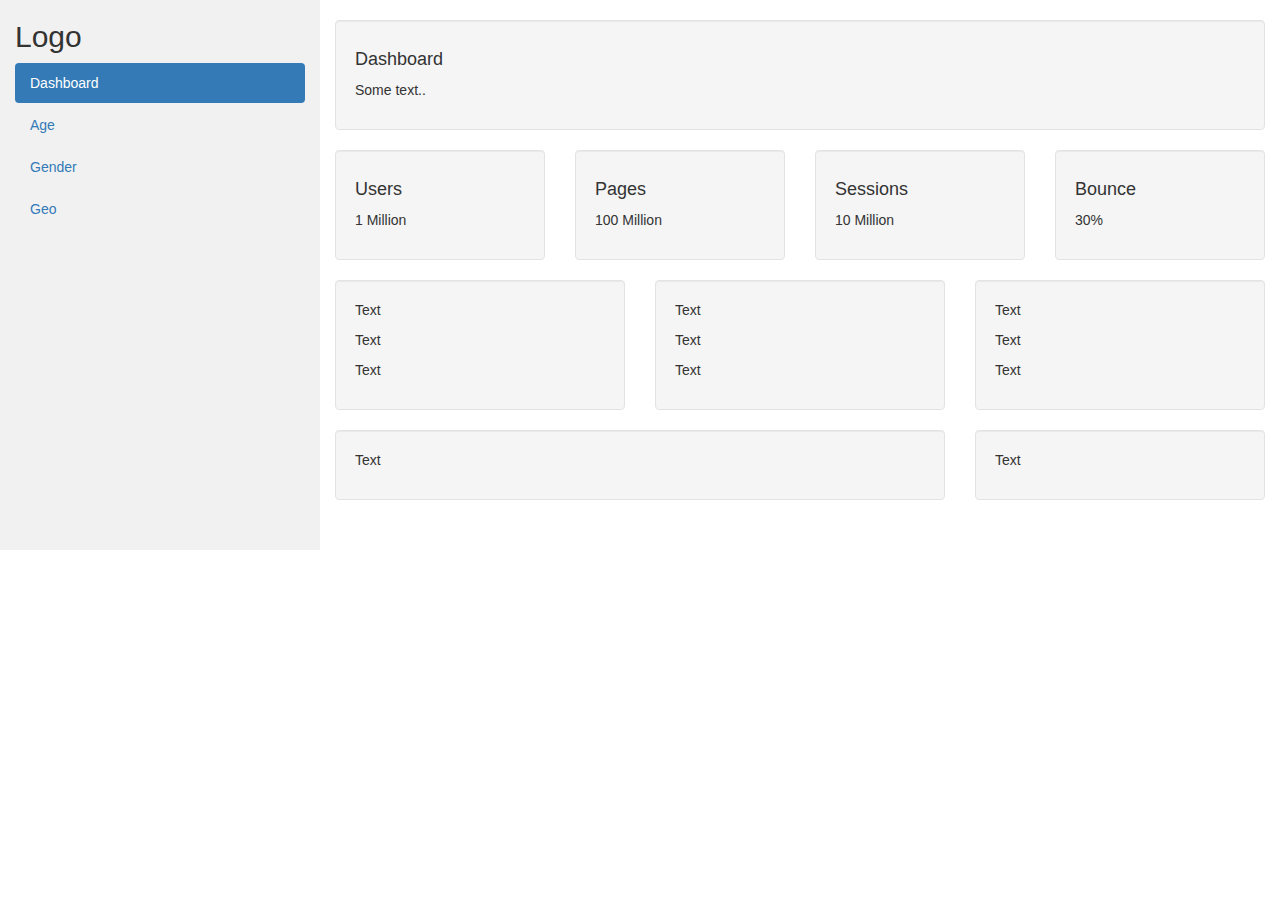
==== dashboard.html @ d8f24a9b "Add files via upload" ====
<!DOCTYPE html>
<html lang="en">
<head>
  <title>Halaman Dashboard</title>
  <meta charset="utf-8">
  <meta name="viewport" content="width=device-width, initial-scale=1">
  <link rel="stylesheet" href="https://maxcdn.bootstrapcdn.com/bootstrap/3.4.1/css/bootstrap.min.css">
  <script src="https://ajax.googleapis.com/ajax/libs/jquery/3.6.4/jquery.min.js"></script>
  <script src="https://maxcdn.bootstrapcdn.com/bootstrap/3.4.1/js/bootstrap.min.js"></script>
  <style>
    /* Set height of the grid so .sidenav can be 100% (adjust as needed) */
    .row.content {height: 550px}
    
    /* Set gray background color and 100% height */
    .sidenav {
      background-color: #f1f1f1;
      height: 100%;
    }
        
    /* On small screens, set height to 'auto' for the grid */
    @media screen and (max-width: 767px) {
      .row.content {height: auto;} 
    }
  </style>
</head>
<body>

<nav class="navbar navbar-inverse visible-xs">
  <div class="container-fluid">
    <div class="navbar-header">
      <button type="button" class="navbar-toggle" data-toggle="collapse" data-target="#myNavbar">
        <span class="icon-bar"></span>
        <span class="icon-bar"></span>
        <span class="icon-bar"></span>                        
      </button>
      <a class="navbar-brand" href="#">Logo</a>
    </div>
    <div class="collapse navbar-collapse" id="myNavbar">
      <ul class="nav navbar-nav">
        <li class="active"><a href="#">Dashboard</a></li>
        <li><a href="#">Age</a></li>
        <li><a href="#">Gender</a></li>
        <li><a href="#">Geo</a></li>
      </ul>
    </div>
  </div>
</nav>

<div class="container-fluid">
  <div class="row content">
    <div class="col-sm-3 sidenav hidden-xs">
      <h2>Logo</h2>
      <ul class="nav nav-pills nav-stacked">
        <li class="active"><a href="#section1">Dashboard</a></li>
        <li><a href="#section2">Age</a></li>
        <li><a href="#section3">Gender</a></li>
        <li><a href="#section3">Geo</a></li>
      </ul><br>
    </div>
    <br>
    
    <div class="col-sm-9">
      <div class="well">
        <h4>Dashboard</h4>
        <p>Some text..</p>
      </div>
      <div class="row">
        <div class="col-sm-3">
          <div class="well">
            <h4>Users</h4>
            <p>1 Million</p> 
          </div>
        </div>
        <div class="col-sm-3">
          <div class="well">
            <h4>Pages</h4>
            <p>100 Million</p> 
          </div>
        </div>
        <div class="col-sm-3">
          <div class="well">
            <h4>Sessions</h4>
            <p>10 Million</p> 
          </div>
        </div>
        <div class="col-sm-3">
          <div class="well">
            <h4>Bounce</h4>
            <p>30%</p> 
          </div>
        </div>
      </div>
      <div class="row">
        <div class="col-sm-4">
          <div class="well">
            <p>Text</p> 
            <p>Text</p> 
            <p>Text</p> 
          </div>
        </div>
        <div class="col-sm-4">
          <div class="well">
            <p>Text</p> 
            <p>Text</p> 
            <p>Text</p> 
          </div>
        </div>
        <div class="col-sm-4">
          <div class="well">
            <p>Text</p> 
            <p>Text</p> 
            <p>Text</p> 
          </div>
        </div>
      </div>
      <div class="row">
        <div class="col-sm-8">
          <div class="well">
            <p>Text</p> 
          </div>
        </div>
        <div class="col-sm-4">
          <div class="well">
            <p>Text</p> 
          </div>
        </div>
      </div>
    </div>
  </div>
</div>

</body>
</html>
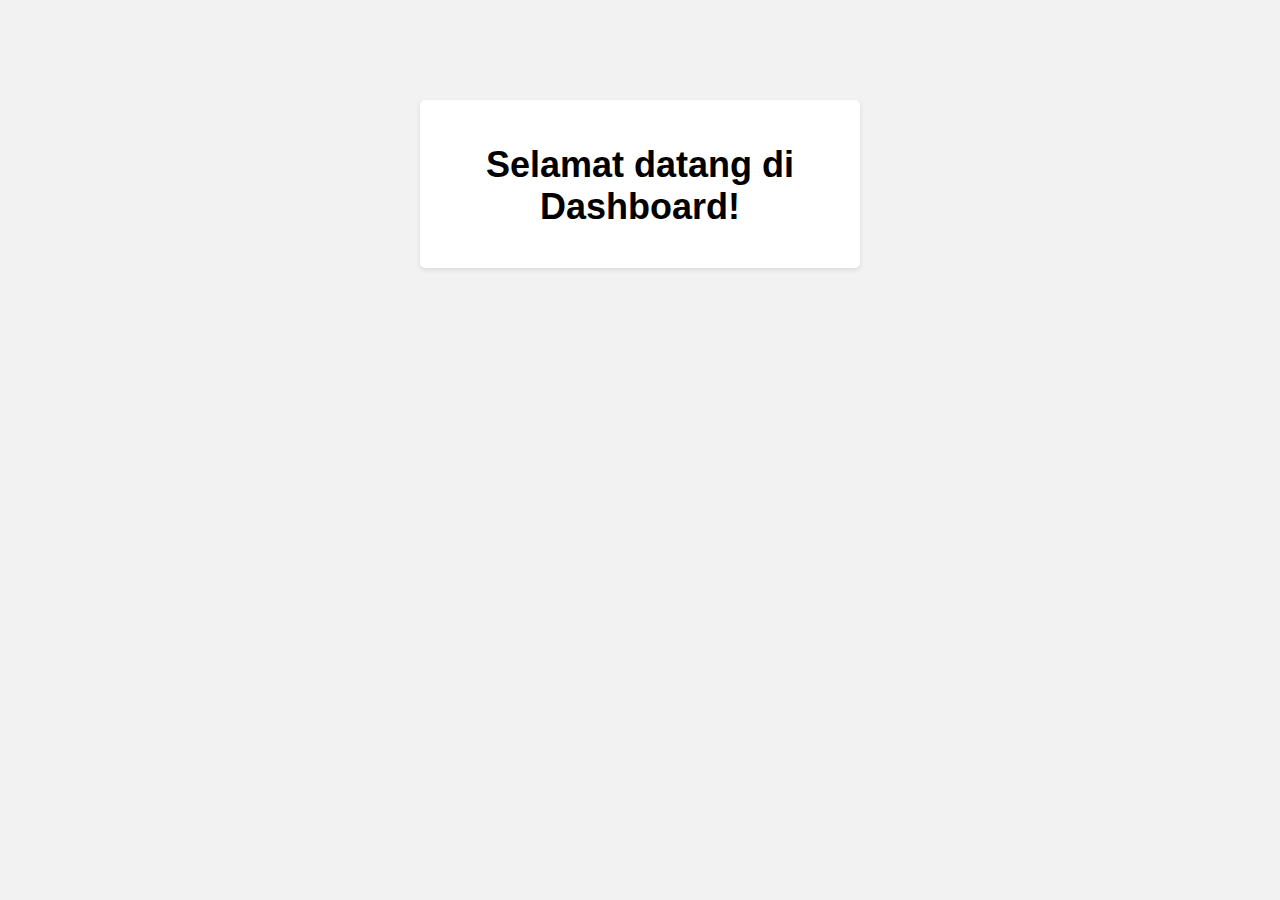
==== commit b27d874a: "dashboard.html" ====
--- a/dashboard.html
+++ b/dashboard.html
@@ -1,133 +1,48 @@
 <!DOCTYPE html>
-<html lang="en">
+<html>
 <head>
-  <title>Halaman Dashboard</title>
-  <meta charset="utf-8">
-  <meta name="viewport" content="width=device-width, initial-scale=1">
-  <link rel="stylesheet" href="https://maxcdn.bootstrapcdn.com/bootstrap/3.4.1/css/bootstrap.min.css">
-  <script src="https://ajax.googleapis.com/ajax/libs/jquery/3.6.4/jquery.min.js"></script>
-  <script src="https://maxcdn.bootstrapcdn.com/bootstrap/3.4.1/js/bootstrap.min.js"></script>
+  <title>Halaman Index</title>
   <style>
-    /* Set height of the grid so .sidenav can be 100% (adjust as needed) */
-    .row.content {height: 550px}
-    
-    /* Set gray background color and 100% height */
-    .sidenav {
-      background-color: #f1f1f1;
-      height: 100%;
+    body {
+      font-family: Arial, sans-serif;
+      background-color: #f2f2f2;
+      margin: 0;
+      padding: 0;
     }
-        
-    /* On small screens, set height to 'auto' for the grid */
-    @media screen and (max-width: 767px) {
-      .row.content {height: auto;} 
+
+    .container {
+      max-width: 400px;
+      margin: 100px auto;
+      background-color: #fff;
+      border-radius: 5px;
+      box-shadow: 0 2px 5px rgba(0, 0, 0, 0.1);
+      padding: 20px;
+      text-align: center;
+    }
+
+    h1 {
+      font-size: 36px;
+      margin-bottom: 20px;
+    }
+
+    .login-link {
+      display: inline-block;
+      background-color: #007bff;
+      color: #fff;
+      padding: 10px 20px;
+      border-radius: 3px;
+      text-decoration: none;
+      font-size: 18px;
+      transition: background-color 0.3s ease;
+    }
+
+    .login-link:hover {
+      background-color: #0056b3;
     }
   </style>
 </head>
 <body>
-
-<nav class="navbar navbar-inverse visible-xs">
-  <div class="container-fluid">
-    <div class="navbar-header">
-      <button type="button" class="navbar-toggle" data-toggle="collapse" data-target="#myNavbar">
-        <span class="icon-bar"></span>
-        <span class="icon-bar"></span>
-        <span class="icon-bar"></span>                        
-      </button>
-      <a class="navbar-brand" href="#">Logo</a>
-    </div>
-    <div class="collapse navbar-collapse" id="myNavbar">
-      <ul class="nav navbar-nav">
-        <li class="active"><a href="#">Dashboard</a></li>
-        <li><a href="#">Age</a></li>
-        <li><a href="#">Gender</a></li>
-        <li><a href="#">Geo</a></li>
-      </ul>
-    </div>
-  </div>
-</nav>
-
-<div class="container-fluid">
-  <div class="row content">
-    <div class="col-sm-3 sidenav hidden-xs">
-      <h2>Logo</h2>
-      <ul class="nav nav-pills nav-stacked">
-        <li class="active"><a href="#section1">Dashboard</a></li>
-        <li><a href="#section2">Age</a></li>
-        <li><a href="#section3">Gender</a></li>
-        <li><a href="#section3">Geo</a></li>
-      </ul><br>
-    </div>
-    <br>
-    
-    <div class="col-sm-9">
-      <div class="well">
-        <h4>Dashboard</h4>
-        <p>Some text..</p>
-      </div>
-      <div class="row">
-        <div class="col-sm-3">
-          <div class="well">
-            <h4>Users</h4>
-            <p>1 Million</p> 
-          </div>
-        </div>
-        <div class="col-sm-3">
-          <div class="well">
-            <h4>Pages</h4>
-            <p>100 Million</p> 
-          </div>
-        </div>
-        <div class="col-sm-3">
-          <div class="well">
-            <h4>Sessions</h4>
-            <p>10 Million</p> 
-          </div>
-        </div>
-        <div class="col-sm-3">
-          <div class="well">
-            <h4>Bounce</h4>
-            <p>30%</p> 
-          </div>
-        </div>
-      </div>
-      <div class="row">
-        <div class="col-sm-4">
-          <div class="well">
-            <p>Text</p> 
-            <p>Text</p> 
-            <p>Text</p> 
-          </div>
-        </div>
-        <div class="col-sm-4">
-          <div class="well">
-            <p>Text</p> 
-            <p>Text</p> 
-            <p>Text</p> 
-          </div>
-        </div>
-        <div class="col-sm-4">
-          <div class="well">
-            <p>Text</p> 
-            <p>Text</p> 
-            <p>Text</p> 
-          </div>
-        </div>
-      </div>
-      <div class="row">
-        <div class="col-sm-8">
-          <div class="well">
-            <p>Text</p> 
-          </div>
-        </div>
-        <div class="col-sm-4">
-          <div class="well">
-            <p>Text</p> 
-          </div>
-        </div>
-      </div>
-    </div>
-  </div>
-</div>
-
+  <div class="container">
+    <h1>Selamat datang di Dashboard!</h1>
 </body>
 </html>
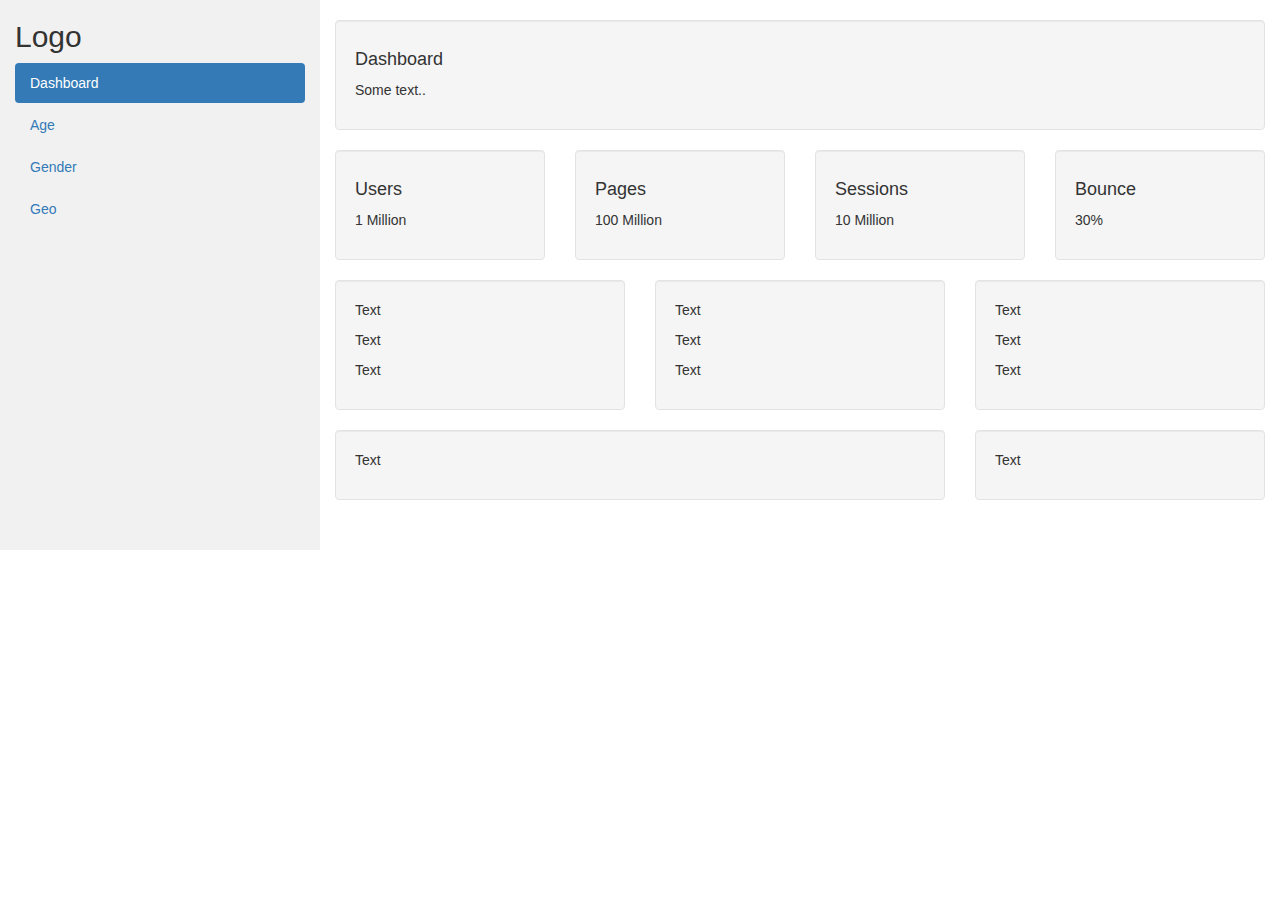
==== commit f2b4decb: "dashboard.html" ====
--- a/dashboard.html
+++ b/dashboard.html
@@ -1,48 +1,133 @@
 <!DOCTYPE html>
-<html>
+<html lang="en">
 <head>
-  <title>Halaman Index</title>
+  <title>Halaman Dashboard</title>
+  <meta charset="utf-8">
+  <meta name="viewport" content="width=device-width, initial-scale=1">
+  <link rel="stylesheet" href="https://maxcdn.bootstrapcdn.com/bootstrap/3.4.1/css/bootstrap.min.css">
+  <script src="https://ajax.googleapis.com/ajax/libs/jquery/3.6.4/jquery.min.js"></script>
+  <script src="https://maxcdn.bootstrapcdn.com/bootstrap/3.4.1/js/bootstrap.min.js"></script>
   <style>
-    body {
-      font-family: Arial, sans-serif;
-      background-color: #f2f2f2;
-      margin: 0;
-      padding: 0;
+    /* Set height of the grid so .sidenav can be 100% (adjust as needed) */
+    .row.content {height: 550px}
+    
+    /* Set gray background color and 100% height */
+    .sidenav {
+      background-color: #f1f1f1;
+      height: 100%;
     }
-
-    .container {
-      max-width: 400px;
-      margin: 100px auto;
-      background-color: #fff;
-      border-radius: 5px;
-      box-shadow: 0 2px 5px rgba(0, 0, 0, 0.1);
-      padding: 20px;
-      text-align: center;
-    }
-
-    h1 {
-      font-size: 36px;
-      margin-bottom: 20px;
-    }
-
-    .login-link {
-      display: inline-block;
-      background-color: #007bff;
-      color: #fff;
-      padding: 10px 20px;
-      border-radius: 3px;
-      text-decoration: none;
-      font-size: 18px;
-      transition: background-color 0.3s ease;
-    }
-
-    .login-link:hover {
-      background-color: #0056b3;
+        
+    /* On small screens, set height to 'auto' for the grid */
+    @media screen and (max-width: 767px) {
+      .row.content {height: auto;} 
     }
   </style>
 </head>
 <body>
-  <div class="container">
-    <h1>Selamat datang di Dashboard!</h1>
+
+<nav class="navbar navbar-inverse visible-xs">
+  <div class="container-fluid">
+    <div class="navbar-header">
+      <button type="button" class="navbar-toggle" data-toggle="collapse" data-target="#myNavbar">
+        <span class="icon-bar"></span>
+        <span class="icon-bar"></span>
+        <span class="icon-bar"></span>                        
+      </button>
+      <a class="navbar-brand" href="#">Logo</a>
+    </div>
+    <div class="collapse navbar-collapse" id="myNavbar">
+      <ul class="nav navbar-nav">
+        <li class="active"><a href="#">Dashboard</a></li>
+        <li><a href="#">Age</a></li>
+        <li><a href="#">Gender</a></li>
+        <li><a href="#">Geo</a></li>
+      </ul>
+    </div>
+  </div>
+</nav>
+
+<div class="container-fluid">
+  <div class="row content">
+    <div class="col-sm-3 sidenav hidden-xs">
+      <h2>Logo</h2>
+      <ul class="nav nav-pills nav-stacked">
+        <li class="active"><a href="#section1">Dashboard</a></li>
+        <li><a href="#section2">Age</a></li>
+        <li><a href="#section3">Gender</a></li>
+        <li><a href="#section3">Geo</a></li>
+      </ul><br>
+    </div>
+    <br>
+    
+    <div class="col-sm-9">
+      <div class="well">
+        <h4>Dashboard</h4>
+        <p>Some text..</p>
+      </div>
+      <div class="row">
+        <div class="col-sm-3">
+          <div class="well">
+            <h4>Users</h4>
+            <p>1 Million</p> 
+          </div>
+        </div>
+        <div class="col-sm-3">
+          <div class="well">
+            <h4>Pages</h4>
+            <p>100 Million</p> 
+          </div>
+        </div>
+        <div class="col-sm-3">
+          <div class="well">
+            <h4>Sessions</h4>
+            <p>10 Million</p> 
+          </div>
+        </div>
+        <div class="col-sm-3">
+          <div class="well">
+            <h4>Bounce</h4>
+            <p>30%</p> 
+          </div>
+        </div>
+      </div>
+      <div class="row">
+        <div class="col-sm-4">
+          <div class="well">
+            <p>Text</p> 
+            <p>Text</p> 
+            <p>Text</p> 
+          </div>
+        </div>
+        <div class="col-sm-4">
+          <div class="well">
+            <p>Text</p> 
+            <p>Text</p> 
+            <p>Text</p> 
+          </div>
+        </div>
+        <div class="col-sm-4">
+          <div class="well">
+            <p>Text</p> 
+            <p>Text</p> 
+            <p>Text</p> 
+          </div>
+        </div>
+      </div>
+      <div class="row">
+        <div class="col-sm-8">
+          <div class="well">
+            <p>Text</p> 
+          </div>
+        </div>
+        <div class="col-sm-4">
+          <div class="well">
+            <p>Text</p> 
+          </div>
+        </div>
+      </div>
+    </div>
+  </div>
+</div>
+
 </body>
 </html>
